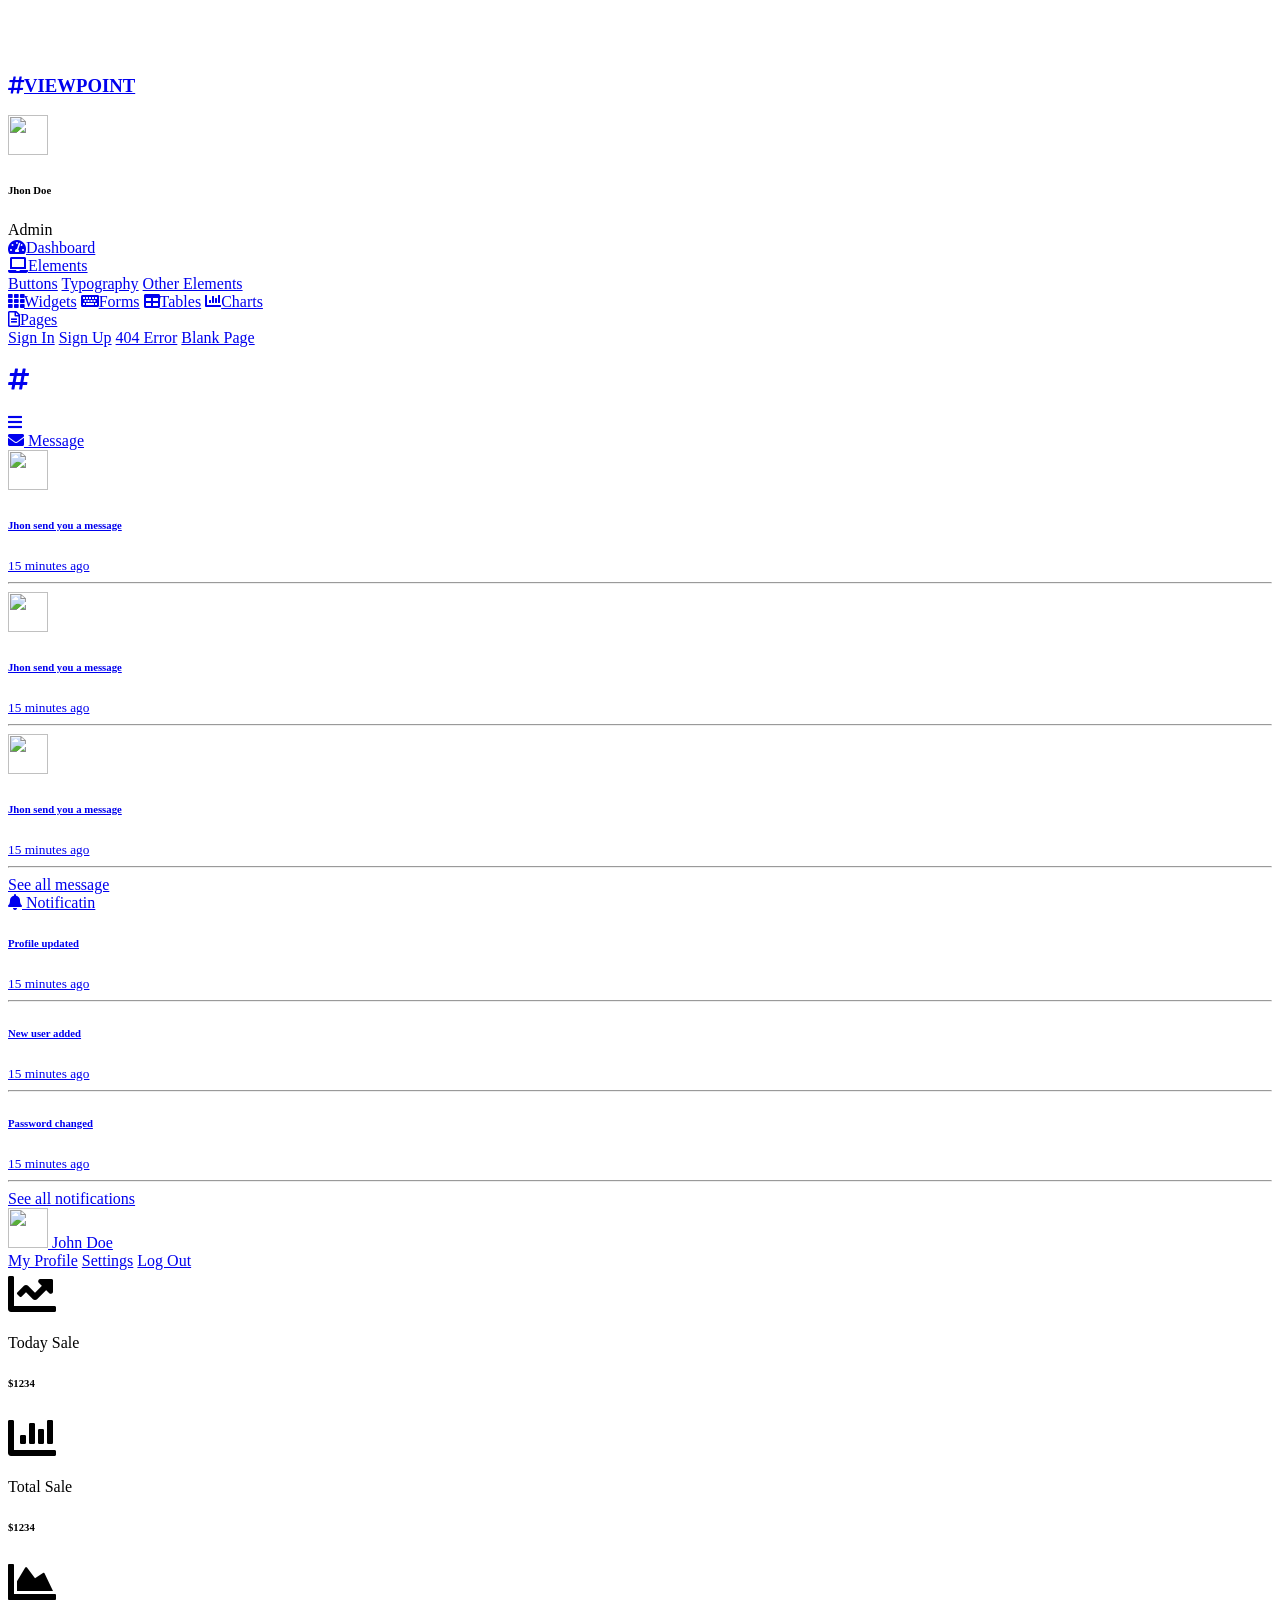
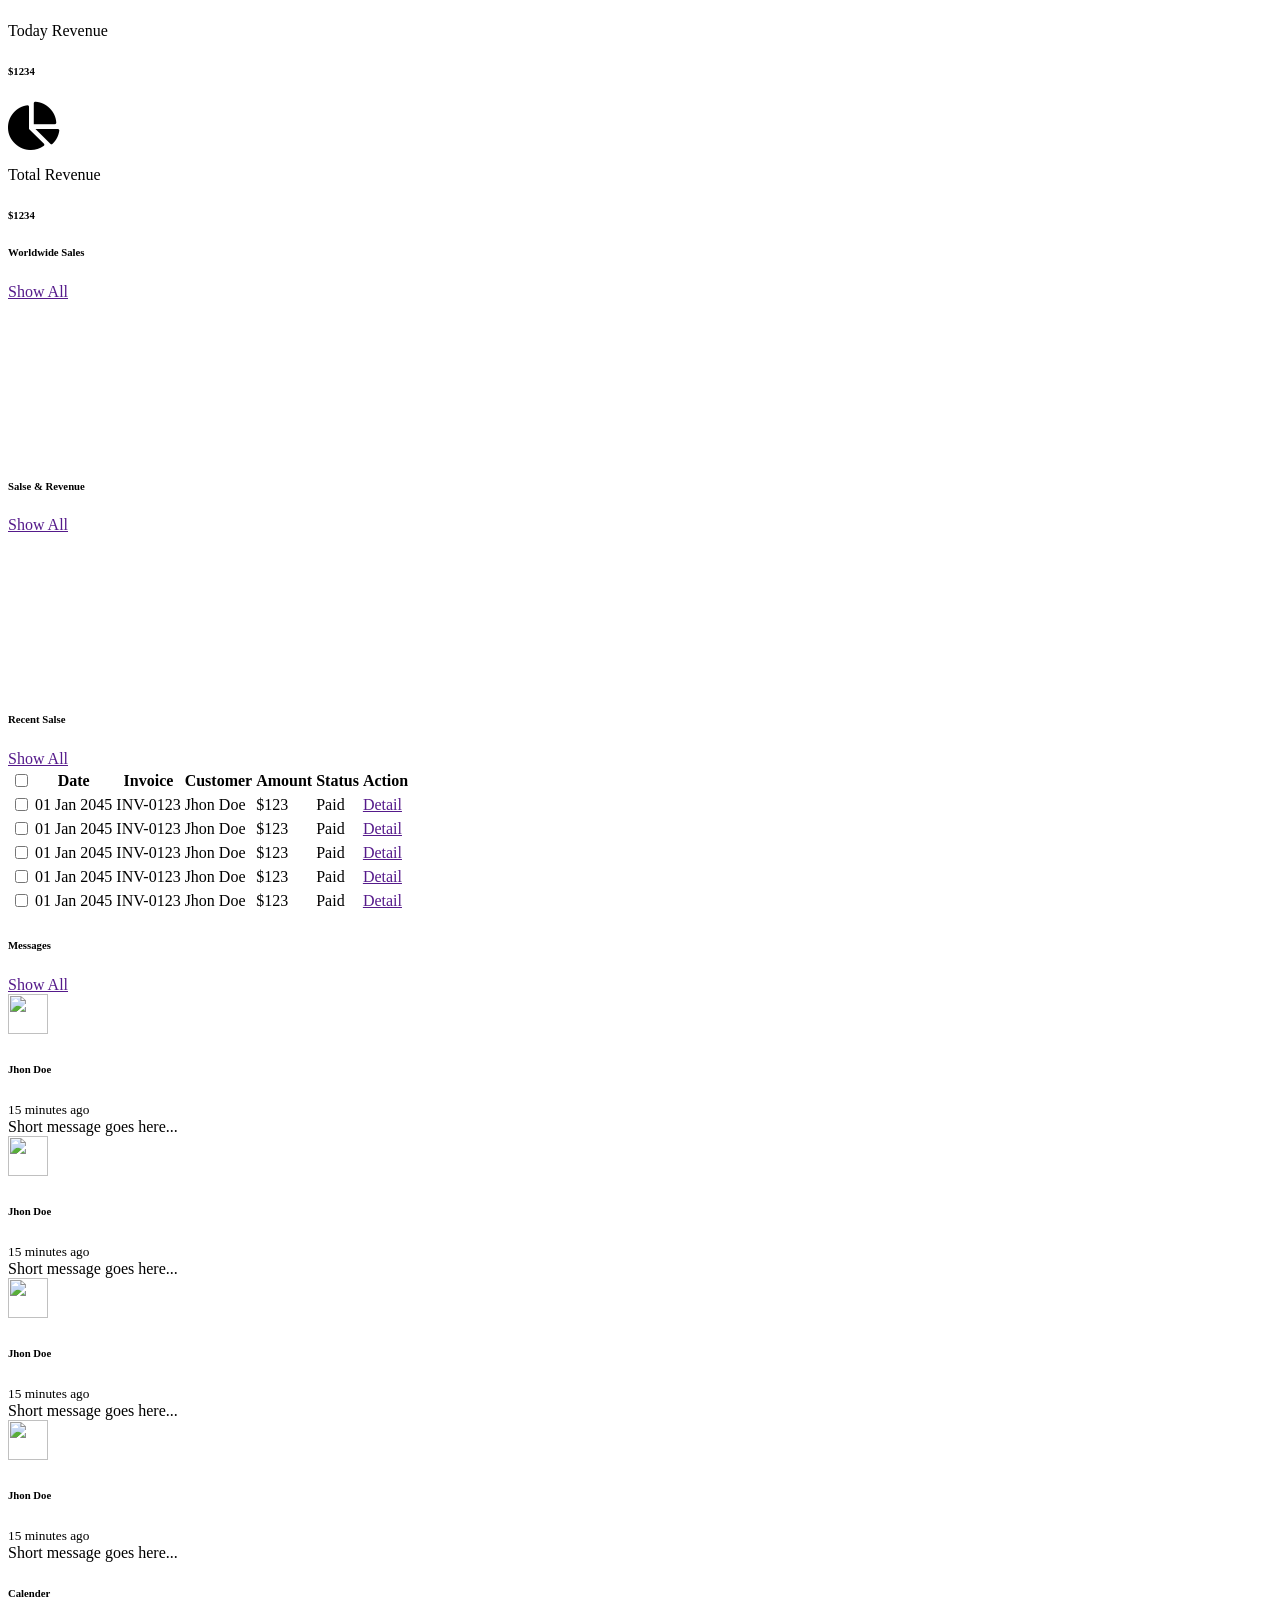
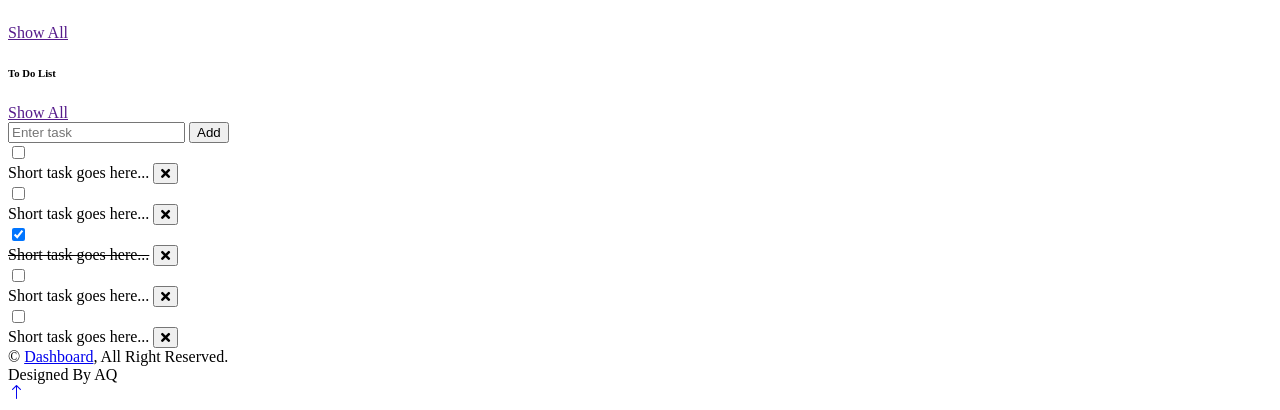
==== dashboard/index.html @ 9e5214a7 "Create index.html" ====
<!DOCTYPE html>
<html lang="en">

<head>
    <meta charset="utf-8">
    <title>Dashboard</title>
    <meta content="width=device-width, initial-scale=1.0" name="viewport">
    <meta content="" name="keywords">
    <meta content="" name="description">

    <!-- Favicon -->
    <link href="img/favicon.ico" rel="icon">

    <!-- Google Web Fonts -->
    <link rel="preconnect" href="https://fonts.googleapis.com">
    <link rel="preconnect" href="https://fonts.gstatic.com" crossorigin>
    <link href="https://fonts.googleapis.com/css2?family=Heebo:wght@400;500;600;700&display=swap" rel="stylesheet">
    
    <!-- Icon Font Stylesheet -->
    <link href="https://cdnjs.cloudflare.com/ajax/libs/font-awesome/5.10.0/css/all.min.css" rel="stylesheet">
    <link href="https://cdn.jsdelivr.net/npm/bootstrap-icons@1.4.1/font/bootstrap-icons.css" rel="stylesheet">

    <!-- Libraries Stylesheet -->
    <link href="lib/owlcarousel/assets/owl.carousel.min.css" rel="stylesheet">
    <link href="lib/tempusdominus/css/tempusdominus-bootstrap-4.min.css" rel="stylesheet" />

    <!-- Customized Bootstrap Stylesheet -->
    <link href="css/bootstrap.min.css" rel="stylesheet">

    <!-- Template Stylesheet -->
    <link href="css/style.css" rel="stylesheet">
</head>

<body>
    <div class="container-fluid position-relative bg-white d-flex p-0">
        <!-- Spinner Start -->
        <div id="spinner" class="show bg-white position-fixed translate-middle w-100 vh-100 top-50 start-50 d-flex align-items-center justify-content-center">
            <div class="spinner-border text-primary" style="width: 3rem; height: 3rem;" role="status">
                <span class="sr-only">Loading...</span>
            </div>
        </div>
        <!-- Spinner End -->


        <!-- Sidebar Start -->
        <div class="sidebar pe-4 pb-3">
            <nav class="navbar bg-light navbar-light">
                <a href="index.html" class="navbar-brand mx-4 mb-3">
                    <h3 class="text-primary"><i class="fa fa-hashtag me-2"></i>VIEWPOINT</h3>
                </a>
                <div class="d-flex align-items-center ms-4 mb-4">
                    <div class="position-relative">
                        <img class="rounded-circle" src="img/user.jpg" alt="" style="width: 40px; height: 40px;">
                        <div class="bg-success rounded-circle border border-2 border-white position-absolute end-0 bottom-0 p-1"></div>
                    </div>
                    <div class="ms-3">
                        <h6 class="mb-0">Jhon Doe</h6>
                        <span>Admin</span>
                    </div>
                </div>
                <div class="navbar-nav w-100">
                    <a href="index.html" class="nav-item nav-link active"><i class="fa fa-tachometer-alt me-2"></i>Dashboard</a>
                    <div class="nav-item dropdown">
                        <a href="#" class="nav-link dropdown-toggle" data-bs-toggle="dropdown"><i class="fa fa-laptop me-2"></i>Elements</a>
                        <div class="dropdown-menu bg-transparent border-0">
                            <a href="button.html" class="dropdown-item">Buttons</a>
                            <a href="typography.html" class="dropdown-item">Typography</a>
                            <a href="element.html" class="dropdown-item">Other Elements</a>
                        </div>
                    </div>
                    <a href="widget.html" class="nav-item nav-link"><i class="fa fa-th me-2"></i>Widgets</a>
                    <a href="form.html" class="nav-item nav-link"><i class="fa fa-keyboard me-2"></i>Forms</a>
                    <a href="table.html" class="nav-item nav-link"><i class="fa fa-table me-2"></i>Tables</a>
                    <a href="chart.html" class="nav-item nav-link"><i class="fa fa-chart-bar me-2"></i>Charts</a>
                    <div class="nav-item dropdown">
                        <a href="#" class="nav-link dropdown-toggle" data-bs-toggle="dropdown"><i class="far fa-file-alt me-2"></i>Pages</a>
                        <div class="dropdown-menu bg-transparent border-0">
                            <a href="signin.html" class="dropdown-item">Sign In</a>
                            <a href="signup.html" class="dropdown-item">Sign Up</a>
                            <a href="404.html" class="dropdown-item">404 Error</a>
                            <a href="blank.html" class="dropdown-item">Blank Page</a>
                        </div>
                    </div>
                </div>
            </nav>
        </div>
        <!-- Sidebar End -->


        <!-- Content Start -->
        <div class="content">
            <!-- Navbar Start -->
            <nav class="navbar navbar-expand bg-light navbar-light sticky-top px-4 py-0">
                <a href="index.html" class="navbar-brand d-flex d-lg-none me-4">
                    <h2 class="text-primary mb-0"><i class="fa fa-hashtag"></i></h2>
                </a>
                <a href="#" class="sidebar-toggler flex-shrink-0">
                    <i class="fa fa-bars"></i>
                </a>
                <!-- <form class="d-none d-md-flex ms-4">
                    <input class="form-control border-0" type="search" placeholder="Search">
                </form> -->
                <div class="navbar-nav align-items-center ms-auto">
                    <div class="nav-item dropdown">
                        <a href="#" class="nav-link dropdown-toggle" data-bs-toggle="dropdown">
                            <i class="fa fa-envelope me-lg-2"></i>
                            <span class="d-none d-lg-inline-flex">Message</span>
                        </a>
                        <div class="dropdown-menu dropdown-menu-end bg-light border-0 rounded-0 rounded-bottom m-0">
                            <a href="#" class="dropdown-item">
                                <div class="d-flex align-items-center">
                                    <img class="rounded-circle" src="img/user.jpg" alt="" style="width: 40px; height: 40px;">
                                    <div class="ms-2">
                                        <h6 class="fw-normal mb-0">Jhon send you a message</h6>
                                        <small>15 minutes ago</small>
                                    </div>
                                </div>
                            </a>
                            <hr class="dropdown-divider">
                            <a href="#" class="dropdown-item">
                                <div class="d-flex align-items-center">
                                    <img class="rounded-circle" src="img/user.jpg" alt="" style="width: 40px; height: 40px;">
                                    <div class="ms-2">
                                        <h6 class="fw-normal mb-0">Jhon send you a message</h6>
                                        <small>15 minutes ago</small>
                                    </div>
                                </div>
                            </a>
                            <hr class="dropdown-divider">
                            <a href="#" class="dropdown-item">
                                <div class="d-flex align-items-center">
                                    <img class="rounded-circle" src="img/user.jpg" alt="" style="width: 40px; height: 40px;">
                                    <div class="ms-2">
                                        <h6 class="fw-normal mb-0">Jhon send you a message</h6>
                                        <small>15 minutes ago</small>
                                    </div>
                                </div>
                            </a>
                            <hr class="dropdown-divider">
                            <a href="#" class="dropdown-item text-center">See all message</a>
                        </div>
                    </div>
                    <div class="nav-item dropdown">
                        <a href="#" class="nav-link dropdown-toggle" data-bs-toggle="dropdown">
                            <i class="fa fa-bell me-lg-2"></i>
                            <span class="d-none d-lg-inline-flex">Notificatin</span>
                        </a>
                        <div class="dropdown-menu dropdown-menu-end bg-light border-0 rounded-0 rounded-bottom m-0">
                            <a href="#" class="dropdown-item">
                                <h6 class="fw-normal mb-0">Profile updated</h6>
                                <small>15 minutes ago</small>
                            </a>
                            <hr class="dropdown-divider">
                            <a href="#" class="dropdown-item">
                                <h6 class="fw-normal mb-0">New user added</h6>
                                <small>15 minutes ago</small>
                            </a>
                            <hr class="dropdown-divider">
                            <a href="#" class="dropdown-item">
                                <h6 class="fw-normal mb-0">Password changed</h6>
                                <small>15 minutes ago</small>
                            </a>
                            <hr class="dropdown-divider">
                            <a href="#" class="dropdown-item text-center">See all notifications</a>
                        </div>
                    </div>
                    <div class="nav-item dropdown">
                        <a href="#" class="nav-link dropdown-toggle" data-bs-toggle="dropdown">
                            <img class="rounded-circle me-lg-2" src="img/user.jpg" alt="" style="width: 40px; height: 40px;">
                            <span class="d-none d-lg-inline-flex">John Doe</span>
                        </a>
                        <div class="dropdown-menu dropdown-menu-end bg-light border-0 rounded-0 rounded-bottom m-0">
                            <a href="#" class="dropdown-item">My Profile</a>
                            <a href="#" class="dropdown-item">Settings</a>
                            <a href="#" class="dropdown-item">Log Out</a>
                        </div>
                    </div>
                </div>
            </nav>
            <!-- Navbar End -->


            <!-- Sale & Revenue Start -->
            <div class="container-fluid pt-4 px-4">
                <div class="row g-4">
                    <div class="col-sm-6 col-xl-3">
                        <div class="bg-light rounded d-flex align-items-center justify-content-between p-4">
                            <i class="fa fa-chart-line fa-3x text-primary"></i>
                            <div class="ms-3">
                                <p class="mb-2">Today Sale</p>
                                <h6 class="mb-0">$1234</h6>
                            </div>
                        </div>
                    </div>
                    <div class="col-sm-6 col-xl-3">
                        <div class="bg-light rounded d-flex align-items-center justify-content-between p-4">
                            <i class="fa fa-chart-bar fa-3x text-primary"></i>
                            <div class="ms-3">
                                <p class="mb-2">Total Sale</p>
                                <h6 class="mb-0">$1234</h6>
                            </div>
                        </div>
                    </div>
                    <div class="col-sm-6 col-xl-3">
                        <div class="bg-light rounded d-flex align-items-center justify-content-between p-4">
                            <i class="fa fa-chart-area fa-3x text-primary"></i>
                            <div class="ms-3">
                                <p class="mb-2">Today Revenue</p>
                                <h6 class="mb-0">$1234</h6>
                            </div>
                        </div>
                    </div>
                    <div class="col-sm-6 col-xl-3">
                        <div class="bg-light rounded d-flex align-items-center justify-content-between p-4">
                            <i class="fa fa-chart-pie fa-3x text-primary"></i>
                            <div class="ms-3">
                                <p class="mb-2">Total Revenue</p>
                                <h6 class="mb-0">$1234</h6>
                            </div>
                        </div>
                    </div>
                </div>
            </div>
            <!-- Sale & Revenue End -->


            <!-- Sales Chart Start -->
            <div class="container-fluid pt-4 px-4">
                <div class="row g-4">
                    <div class="col-sm-12 col-xl-6">
                        <div class="bg-light text-center rounded p-4">
                            <div class="d-flex align-items-center justify-content-between mb-4">
                                <h6 class="mb-0">Worldwide Sales</h6>
                                <a href="">Show All</a>
                            </div>
                            <canvas id="worldwide-sales"></canvas>
                        </div>
                    </div>
                    <div class="col-sm-12 col-xl-6">
                        <div class="bg-light text-center rounded p-4">
                            <div class="d-flex align-items-center justify-content-between mb-4">
                                <h6 class="mb-0">Salse & Revenue</h6>
                                <a href="">Show All</a>
                            </div>
                            <canvas id="salse-revenue"></canvas>
                        </div>
                    </div>
                </div>
            </div>
            <!-- Sales Chart End -->


            <!-- Recent Sales Start -->
            <div class="container-fluid pt-4 px-4">
                <div class="bg-light text-center rounded p-4">
                    <div class="d-flex align-items-center justify-content-between mb-4">
                        <h6 class="mb-0">Recent Salse</h6>
                        <a href="">Show All</a>
                    </div>
                    <div class="table-responsive">
                        <table class="table text-start align-middle table-bordered table-hover mb-0">
                            <thead>
                                <tr class="text-dark">
                                    <th scope="col"><input class="form-check-input" type="checkbox"></th>
                                    <th scope="col">Date</th>
                                    <th scope="col">Invoice</th>
                                    <th scope="col">Customer</th>
                                    <th scope="col">Amount</th>
                                    <th scope="col">Status</th>
                                    <th scope="col">Action</th>
                                </tr>
                            </thead>
                            <tbody>
                                <tr>
                                    <td><input class="form-check-input" type="checkbox"></td>
                                    <td>01 Jan 2045</td>
                                    <td>INV-0123</td>
                                    <td>Jhon Doe</td>
                                    <td>$123</td>
                                    <td>Paid</td>
                                    <td><a class="btn btn-sm btn-primary" href="">Detail</a></td>
                                </tr>
                                <tr>
                                    <td><input class="form-check-input" type="checkbox"></td>
                                    <td>01 Jan 2045</td>
                                    <td>INV-0123</td>
                                    <td>Jhon Doe</td>
                                    <td>$123</td>
                                    <td>Paid</td>
                                    <td><a class="btn btn-sm btn-primary" href="">Detail</a></td>
                                </tr>
                                <tr>
                                    <td><input class="form-check-input" type="checkbox"></td>
                                    <td>01 Jan 2045</td>
                                    <td>INV-0123</td>
                                    <td>Jhon Doe</td>
                                    <td>$123</td>
                                    <td>Paid</td>
                                    <td><a class="btn btn-sm btn-primary" href="">Detail</a></td>
                                </tr>
                                <tr>
                                    <td><input class="form-check-input" type="checkbox"></td>
                                    <td>01 Jan 2045</td>
                                    <td>INV-0123</td>
                                    <td>Jhon Doe</td>
                                    <td>$123</td>
                                    <td>Paid</td>
                                    <td><a class="btn btn-sm btn-primary" href="">Detail</a></td>
                                </tr>
                                <tr>
                                    <td><input class="form-check-input" type="checkbox"></td>
                                    <td>01 Jan 2045</td>
                                    <td>INV-0123</td>
                                    <td>Jhon Doe</td>
                                    <td>$123</td>
                                    <td>Paid</td>
                                    <td><a class="btn btn-sm btn-primary" href="">Detail</a></td>
                                </tr>
                            </tbody>
                        </table>
                    </div>
                </div>
            </div>
            <!-- Recent Sales End -->


            <!-- Widgets Start -->
            <div class="container-fluid pt-4 px-4">
                <div class="row g-4">
                    <div class="col-sm-12 col-md-6 col-xl-4">
                        <div class="h-100 bg-light rounded p-4">
                            <div class="d-flex align-items-center justify-content-between mb-2">
                                <h6 class="mb-0">Messages</h6>
                                <a href="">Show All</a>
                            </div>
                            <div class="d-flex align-items-center border-bottom py-3">
                                <img class="rounded-circle flex-shrink-0" src="img/user.jpg" alt="" style="width: 40px; height: 40px;">
                                <div class="w-100 ms-3">
                                    <div class="d-flex w-100 justify-content-between">
                                        <h6 class="mb-0">Jhon Doe</h6>
                                        <small>15 minutes ago</small>
                                    </div>
                                    <span>Short message goes here...</span>
                                </div>
                            </div>
                            <div class="d-flex align-items-center border-bottom py-3">
                                <img class="rounded-circle flex-shrink-0" src="img/user.jpg" alt="" style="width: 40px; height: 40px;">
                                <div class="w-100 ms-3">
                                    <div class="d-flex w-100 justify-content-between">
                                        <h6 class="mb-0">Jhon Doe</h6>
                                        <small>15 minutes ago</small>
                                    </div>
                                    <span>Short message goes here...</span>
                                </div>
                            </div>
                            <div class="d-flex align-items-center border-bottom py-3">
                                <img class="rounded-circle flex-shrink-0" src="img/user.jpg" alt="" style="width: 40px; height: 40px;">
                                <div class="w-100 ms-3">
                                    <div class="d-flex w-100 justify-content-between">
                                        <h6 class="mb-0">Jhon Doe</h6>
                                        <small>15 minutes ago</small>
                                    </div>
                                    <span>Short message goes here...</span>
                                </div>
                            </div>
                            <div class="d-flex align-items-center pt-3">
                                <img class="rounded-circle flex-shrink-0" src="img/user.jpg" alt="" style="width: 40px; height: 40px;">
                                <div class="w-100 ms-3">
                                    <div class="d-flex w-100 justify-content-between">
                                        <h6 class="mb-0">Jhon Doe</h6>
                                        <small>15 minutes ago</small>
                                    </div>
                                    <span>Short message goes here...</span>
                                </div>
                            </div>
                        </div>
                    </div>
                    <div class="col-sm-12 col-md-6 col-xl-4">
                        <div class="h-100 bg-light rounded p-4">
                            <div class="d-flex align-items-center justify-content-between mb-4">
                                <h6 class="mb-0">Calender</h6>
                                <a href="">Show All</a>
                            </div>
                            <div id="calender"></div>
                        </div>
                    </div>
                    <div class="col-sm-12 col-md-6 col-xl-4">
                        <div class="h-100 bg-light rounded p-4">
                            <div class="d-flex align-items-center justify-content-between mb-4">
                                <h6 class="mb-0">To Do List</h6>
                                <a href="">Show All</a>
                            </div>
                            <div class="d-flex mb-2">
                                <input class="form-control bg-transparent" type="text" placeholder="Enter task">
                                <button type="button" class="btn btn-primary ms-2">Add</button>
                            </div>
                            <div class="d-flex align-items-center border-bottom py-2">
                                <input class="form-check-input m-0" type="checkbox">
                                <div class="w-100 ms-3">
                                    <div class="d-flex w-100 align-items-center justify-content-between">
                                        <span>Short task goes here...</span>
                                        <button class="btn btn-sm"><i class="fa fa-times"></i></button>
                                    </div>
                                </div>
                            </div>
                            <div class="d-flex align-items-center border-bottom py-2">
                                <input class="form-check-input m-0" type="checkbox">
                                <div class="w-100 ms-3">
                                    <div class="d-flex w-100 align-items-center justify-content-between">
                                        <span>Short task goes here...</span>
                                        <button class="btn btn-sm"><i class="fa fa-times"></i></button>
                                    </div>
                                </div>
                            </div>
                            <div class="d-flex align-items-center border-bottom py-2">
                                <input class="form-check-input m-0" type="checkbox" checked>
                                <div class="w-100 ms-3">
                                    <div class="d-flex w-100 align-items-center justify-content-between">
                                        <span><del>Short task goes here...</del></span>
                                        <button class="btn btn-sm text-primary"><i class="fa fa-times"></i></button>
                                    </div>
                                </div>
                            </div>
                            <div class="d-flex align-items-center border-bottom py-2">
                                <input class="form-check-input m-0" type="checkbox">
                                <div class="w-100 ms-3">
                                    <div class="d-flex w-100 align-items-center justify-content-between">
                                        <span>Short task goes here...</span>
                                        <button class="btn btn-sm"><i class="fa fa-times"></i></button>
                                    </div>
                                </div>
                            </div>
                            <div class="d-flex align-items-center pt-2">
                                <input class="form-check-input m-0" type="checkbox">
                                <div class="w-100 ms-3">
                                    <div class="d-flex w-100 align-items-center justify-content-between">
                                        <span>Short task goes here...</span>
                                        <button class="btn btn-sm"><i class="fa fa-times"></i></button>
                                    </div>
                                </div>
                            </div>
                        </div>
                    </div>
                </div>
            </div>
            <!-- Widgets End -->


            <!-- Footer Start -->
            <div class="container-fluid pt-4 px-4">
                <div class="bg-light rounded-top p-4">
                    <div class="row">
                        <div class="col-12 col-sm-6 text-center text-sm-start">
                            &copy; <a href="#">Dashboard</a>, All Right Reserved. 
                        </div>
                        <div class="col-12 col-sm-6 text-center text-sm-end">
                            Designed By AQ
                        </div>
                    </div>
                </div>
            </div>
            <!-- Footer End -->
        </div>
        <!-- Content End -->


        <!-- Back to Top -->
        <a href="#" class="btn btn-lg btn-primary btn-lg-square back-to-top"><i class="bi bi-arrow-up"></i></a>
    </div>

    <!-- JavaScript Libraries -->
    <script src="https://code.jquery.com/jquery-3.4.1.min.js"></script>
    <script src="https://cdn.jsdelivr.net/npm/bootstrap@5.0.0/dist/js/bootstrap.bundle.min.js"></script>
    <script src="lib/chart/chart.min.js"></script>
    <script src="lib/easing/easing.min.js"></script>
    <script src="lib/waypoints/waypoints.min.js"></script>
    <script src="lib/owlcarousel/owl.carousel.min.js"></script>
    <script src="lib/tempusdominus/js/moment.min.js"></script>
    <script src="lib/tempusdominus/js/moment-timezone.min.js"></script>
    <script src="lib/tempusdominus/js/tempusdominus-bootstrap-4.min.js"></script>

    <!-- Template Javascript -->
    <script src="js/main.js"></script>
</body>

</html>
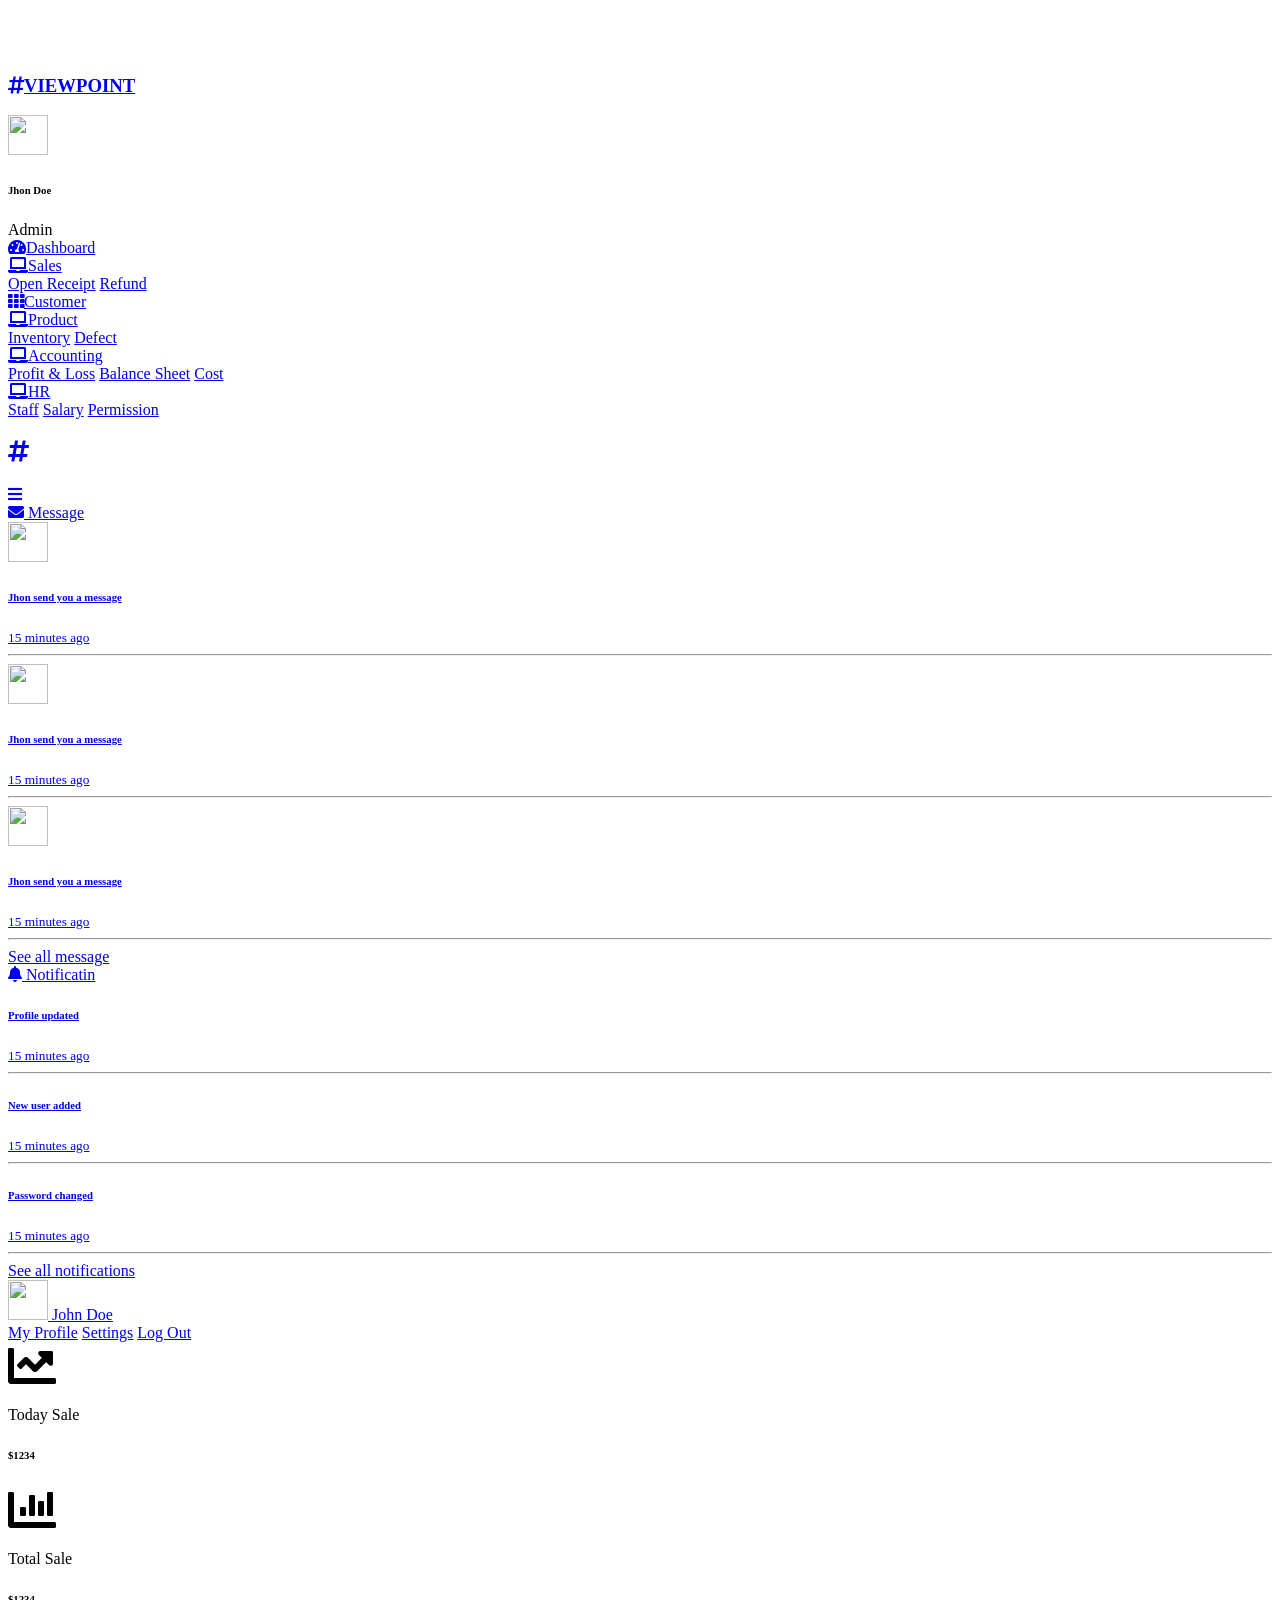
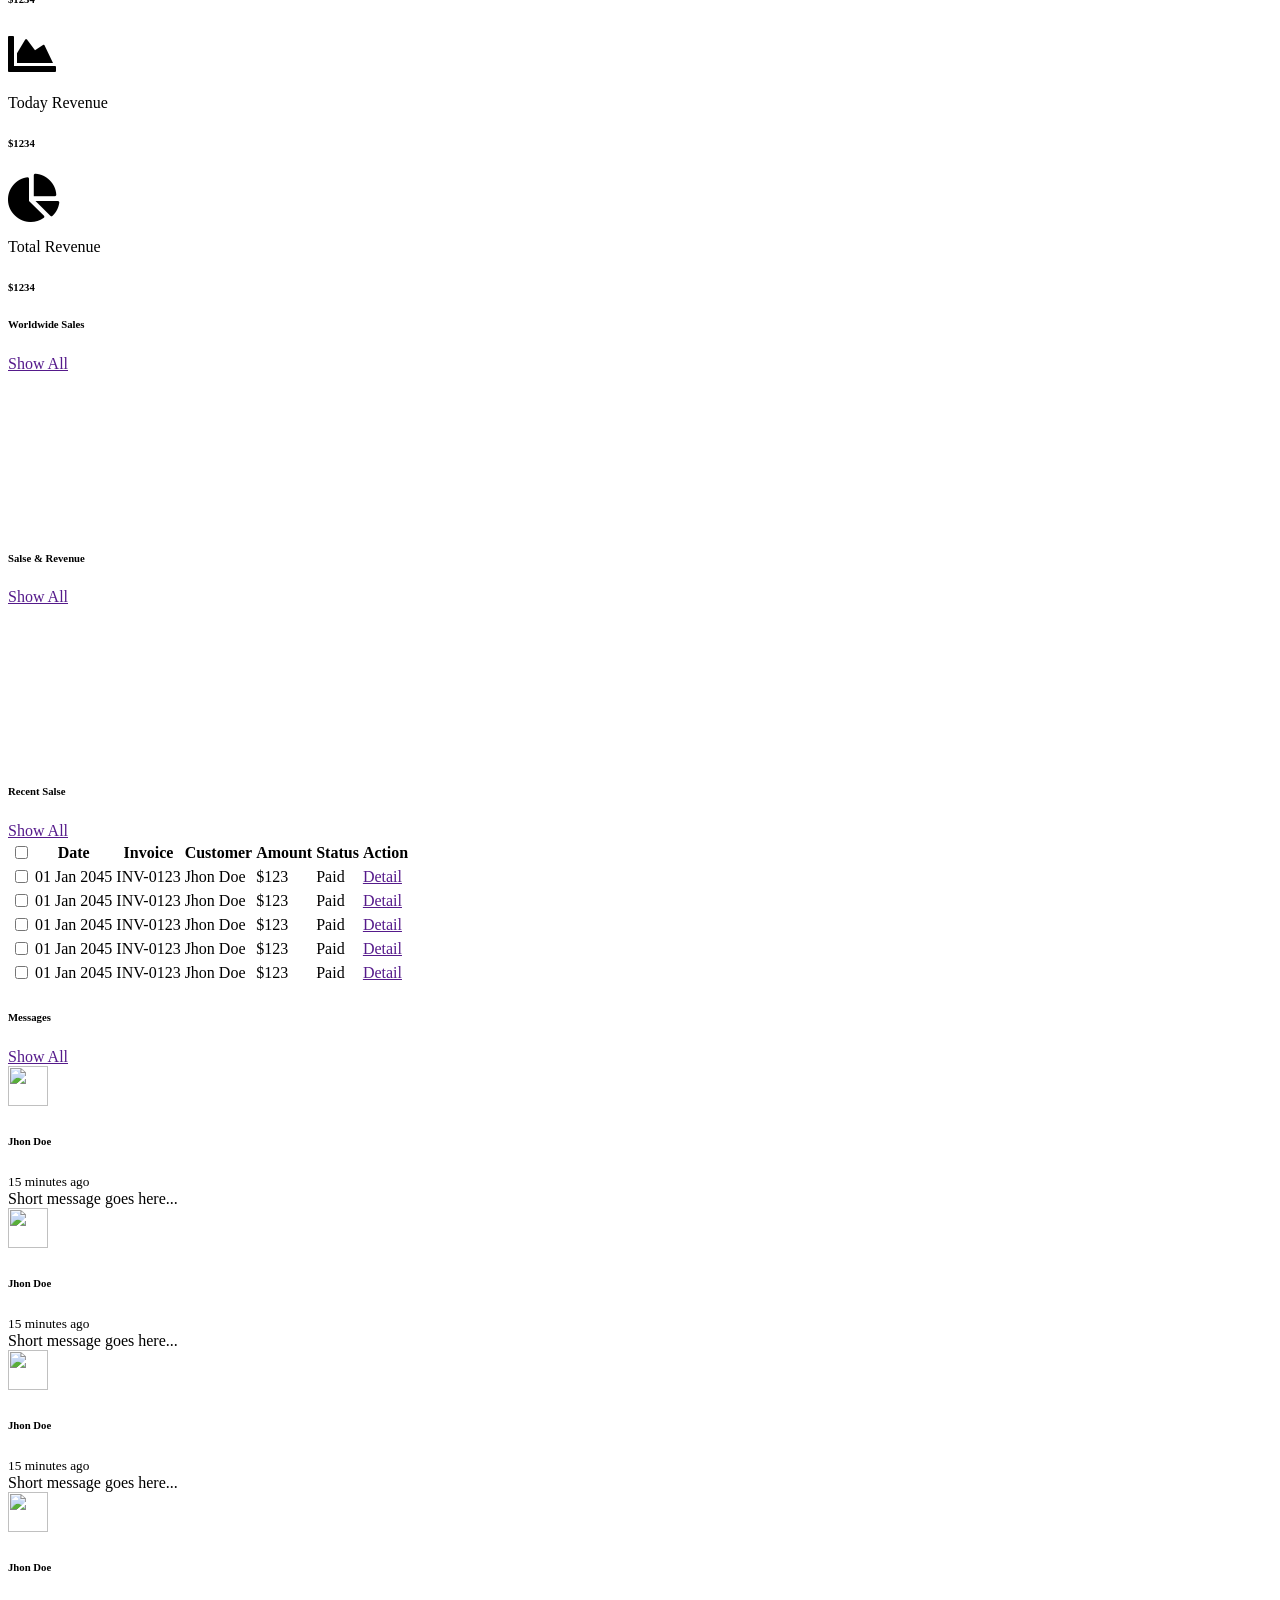
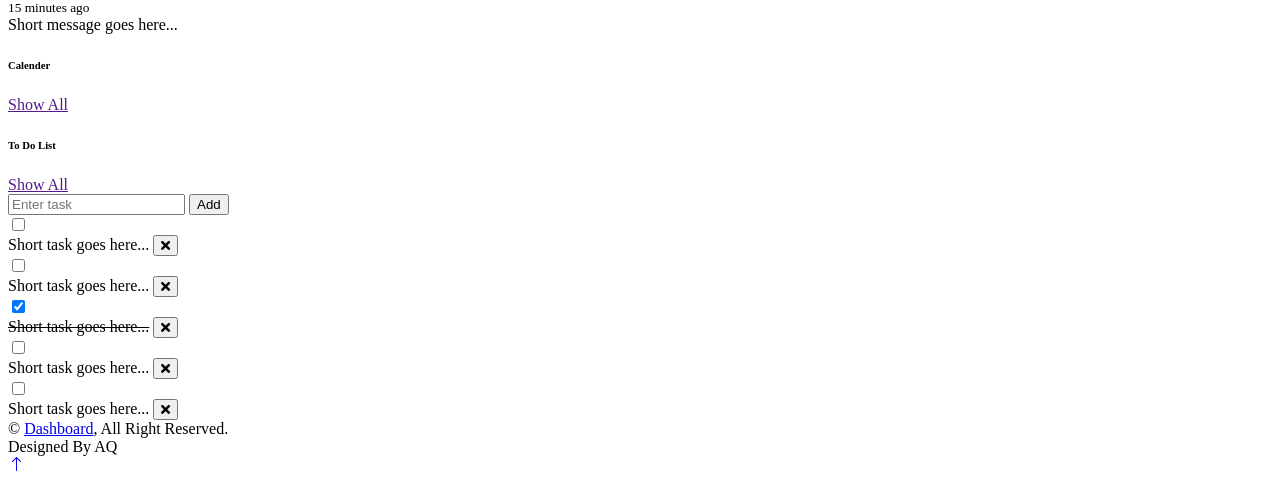
==== commit 6a05635c: "Update index.html" ====
--- a/dashboard/index.html
+++ b/dashboard/index.html
@@ -61,26 +61,36 @@
                 <div class="navbar-nav w-100">
                     <a href="index.html" class="nav-item nav-link active"><i class="fa fa-tachometer-alt me-2"></i>Dashboard</a>
                     <div class="nav-item dropdown">
-                        <a href="#" class="nav-link dropdown-toggle" data-bs-toggle="dropdown"><i class="fa fa-laptop me-2"></i>Elements</a>
+                        <a href="#" class="nav-link dropdown-toggle" data-bs-toggle="dropdown"><i class="fa fa-laptop me-2"></i>Sales</a>
                         <div class="dropdown-menu bg-transparent border-0">
-                            <a href="button.html" class="dropdown-item">Buttons</a>
-                            <a href="typography.html" class="dropdown-item">Typography</a>
-                            <a href="element.html" class="dropdown-item">Other Elements</a>
-                        </div>
-                    </div>
-                    <a href="widget.html" class="nav-item nav-link"><i class="fa fa-th me-2"></i>Widgets</a>
-                    <a href="form.html" class="nav-item nav-link"><i class="fa fa-keyboard me-2"></i>Forms</a>
-                    <a href="table.html" class="nav-item nav-link"><i class="fa fa-table me-2"></i>Tables</a>
-                    <a href="chart.html" class="nav-item nav-link"><i class="fa fa-chart-bar me-2"></i>Charts</a>
-                    <div class="nav-item dropdown">
-                        <a href="#" class="nav-link dropdown-toggle" data-bs-toggle="dropdown"><i class="far fa-file-alt me-2"></i>Pages</a>
+                            <a href="receipt.html" class="dropdown-item">Open Receipt</a>
+                            <a href="refund.html" class="dropdown-item">Refund</a>                            
+                        </div>
+                    </div>
+                    <a href="widget.html" class="nav-item nav-link"><i class="fa fa-th me-2"></i>Customer</a>
+                    <div class="nav-item dropdown">
+                        <a href="#" class="nav-link dropdown-toggle" data-bs-toggle="dropdown"><i class="fa fa-laptop me-2"></i>Product</a>
                         <div class="dropdown-menu bg-transparent border-0">
-                            <a href="signin.html" class="dropdown-item">Sign In</a>
-                            <a href="signup.html" class="dropdown-item">Sign Up</a>
-                            <a href="404.html" class="dropdown-item">404 Error</a>
-                            <a href="blank.html" class="dropdown-item">Blank Page</a>
-                        </div>
-                    </div>
+                            <a href="inventory.html" class="dropdown-item">Inventory</a>
+                            <a href="defect.html" class="dropdown-item">Defect</a>                            
+                        </div>
+                    </div>
+                    <div class="nav-item dropdown">
+                        <a href="#" class="nav-link dropdown-toggle" data-bs-toggle="dropdown"><i class="fa fa-laptop me-2"></i>Accounting</a>
+                        <div class="dropdown-menu bg-transparent border-0">
+                            <a href="pl.html" class="dropdown-item">Profit & Loss</a>
+                            <a href="bal.html" class="dropdown-item">Balance Sheet</a>  
+                            <a href="cost.html" class="dropdown-item">Cost</a>                            
+                        </div>
+                    </div>
+                    <div class="nav-item dropdown">
+                        <a href="#" class="nav-link dropdown-toggle" data-bs-toggle="dropdown"><i class="fa fa-laptop me-2"></i>HR</a>
+                        <div class="dropdown-menu bg-transparent border-0">
+                            <a href="staff.html" class="dropdown-item">Staff</a>
+                            <a href="salary.html" class="dropdown-item">Salary</a>  
+                            <a href="permission.html" class="dropdown-item">Permission</a>                           
+                        </div>
+                    </div>                    
                 </div>
             </nav>
         </div>
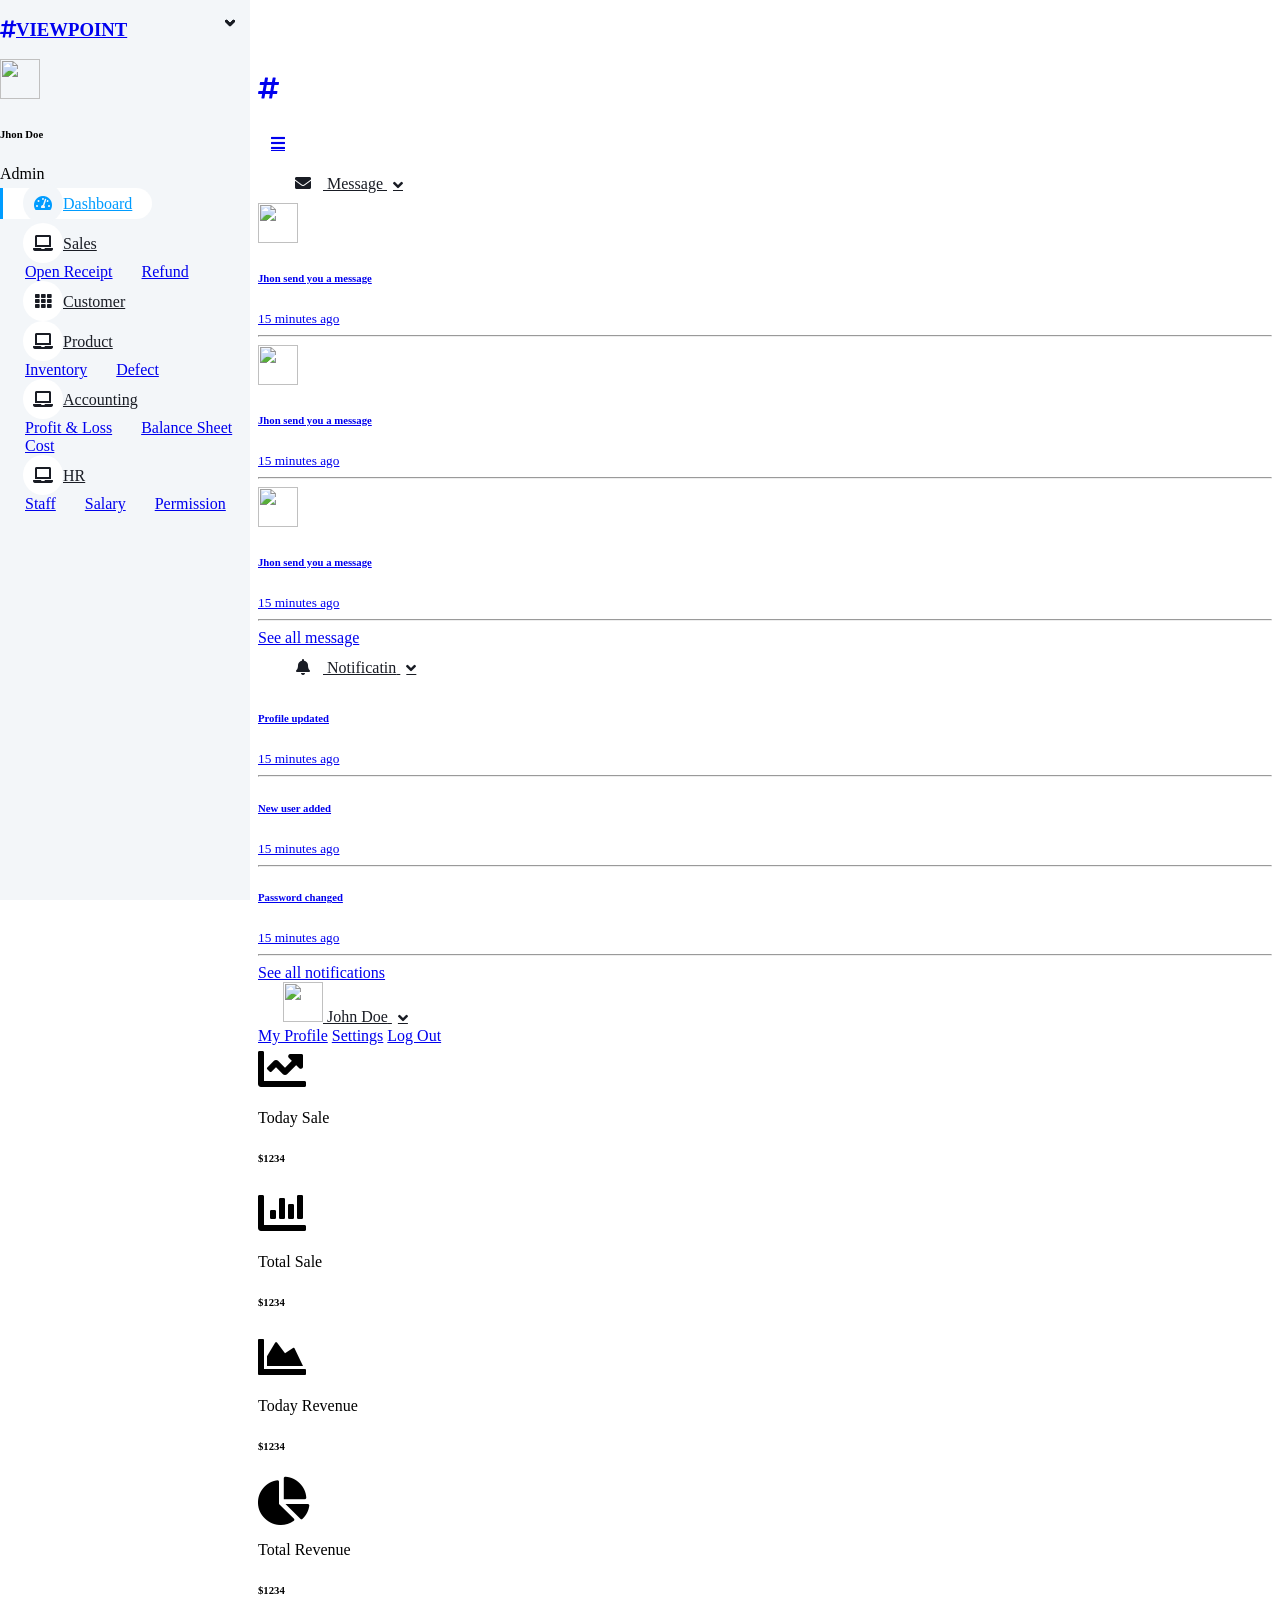
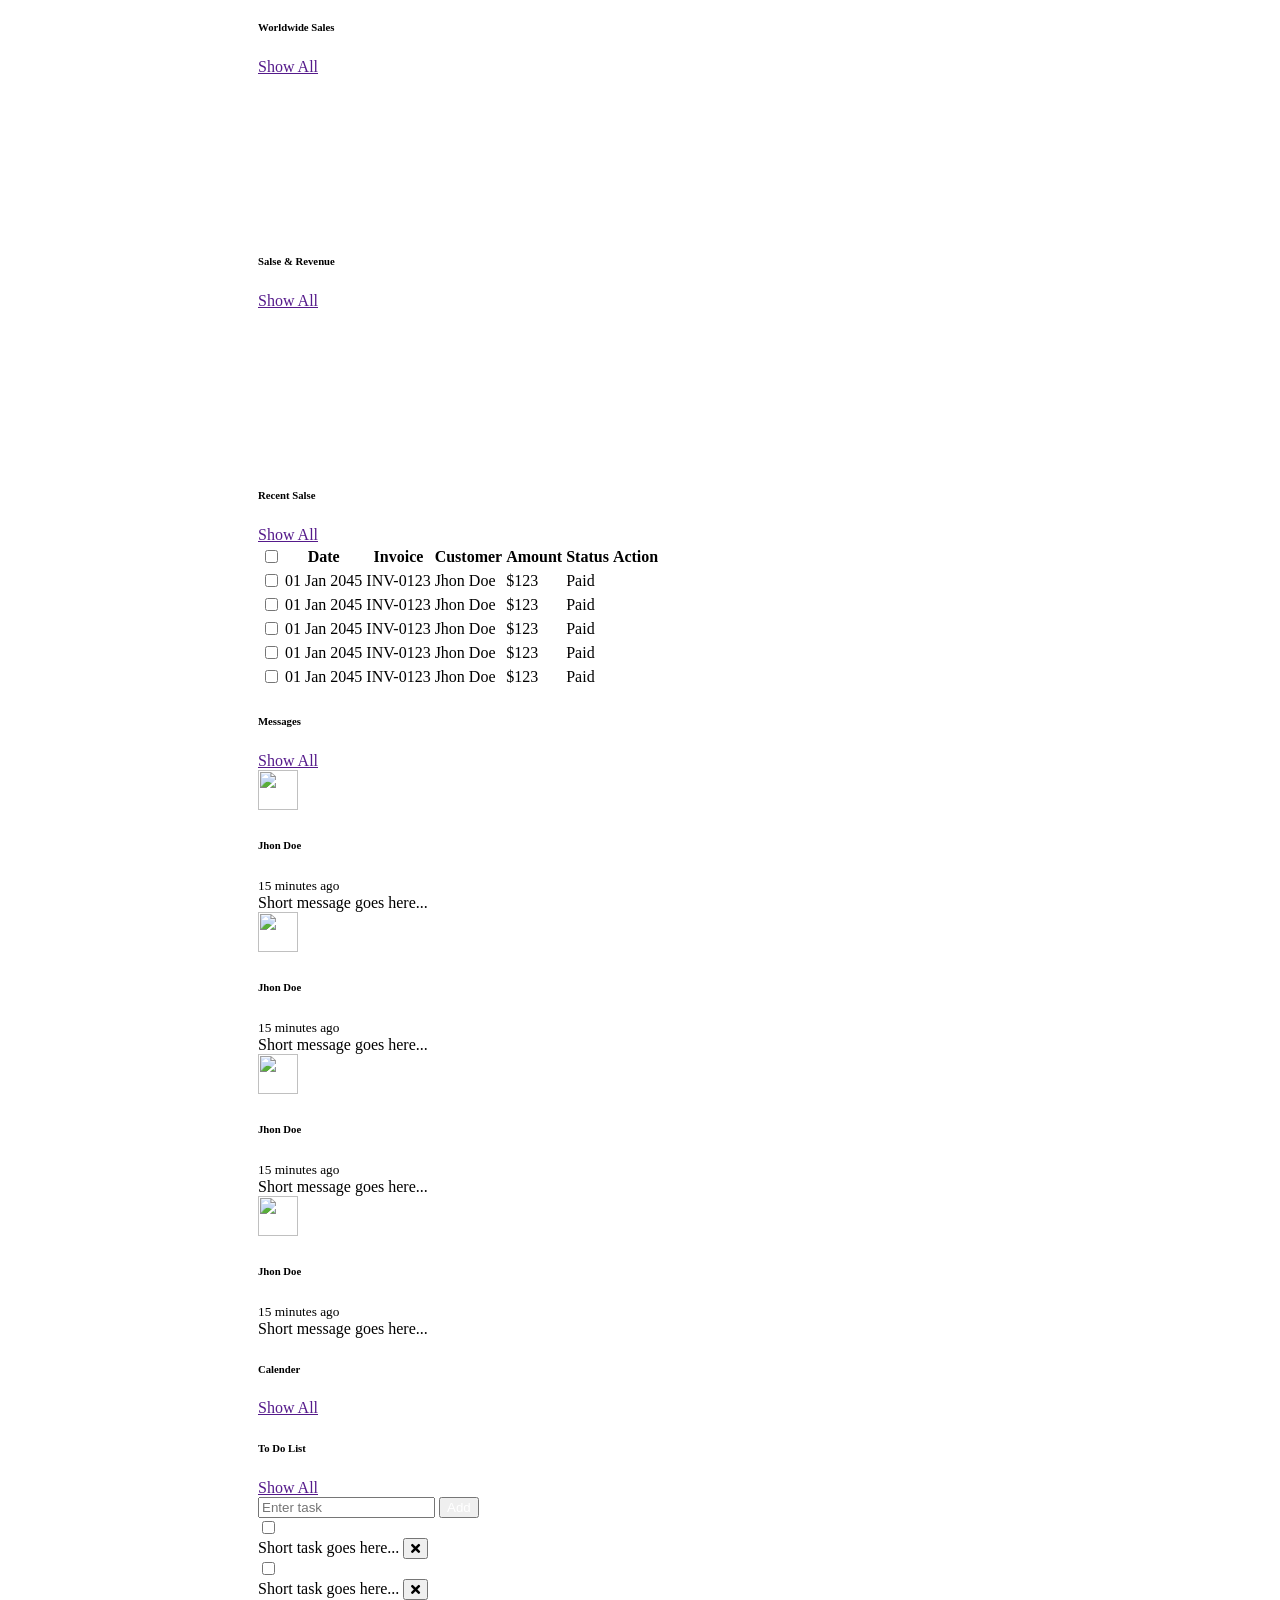
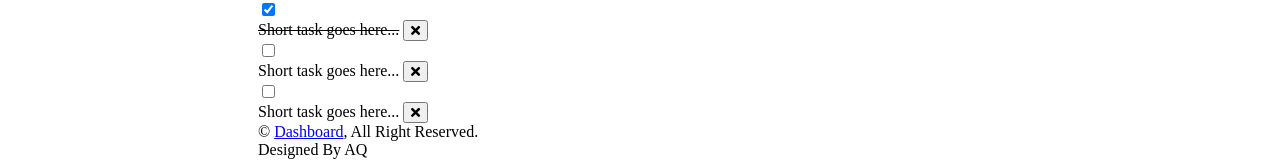
==== commit 26588803: "Update index.html" ====
--- a/dashboard/index.html
+++ b/dashboard/index.html
@@ -67,7 +67,7 @@
                             <a href="refund.html" class="dropdown-item">Refund</a>                            
                         </div>
                     </div>
-                    <a href="widget.html" class="nav-item nav-link"><i class="fa fa-th me-2"></i>Customer</a>
+                    <a href="form.html" class="nav-item nav-link"><i class="fa fa-th me-2"></i>Customer</a>
                     <div class="nav-item dropdown">
                         <a href="#" class="nav-link dropdown-toggle" data-bs-toggle="dropdown"><i class="fa fa-laptop me-2"></i>Product</a>
                         <div class="dropdown-menu bg-transparent border-0">
--- a/dashboard/css/style.css
+++ b/dashboard/css/style.css
@@ -0,0 +1,277 @@
+/********** Template CSS **********/
+:root {
+    --primary: #009CFF;
+    --light: #F3F6F9;
+    --dark: #191C24;
+}
+
+.back-to-top {
+    position: fixed;
+    display: none;
+    right: 45px;
+    bottom: 45px;
+    z-index: 99;
+}
+
+
+/*** Spinner ***/
+#spinner {
+    opacity: 0;
+    visibility: hidden;
+    transition: opacity .5s ease-out, visibility 0s linear .5s;
+    z-index: 99999;
+}
+
+#spinner.show {
+    transition: opacity .5s ease-out, visibility 0s linear 0s;
+    visibility: visible;
+    opacity: 1;
+}
+
+
+/*** Button ***/
+.btn {
+    transition: .5s;
+}
+
+.btn.btn-primary {
+    color: #FFFFFF;
+}
+
+.btn-square {
+    width: 38px;
+    height: 38px;
+}
+
+.btn-sm-square {
+    width: 32px;
+    height: 32px;
+}
+
+.btn-lg-square {
+    width: 48px;
+    height: 48px;
+}
+
+.btn-square,
+.btn-sm-square,
+.btn-lg-square {
+    padding: 0;
+    display: inline-flex;
+    align-items: center;
+    justify-content: center;
+    font-weight: normal;
+    border-radius: 50px;
+}
+
+
+/*** Layout ***/
+.sidebar {
+    position: fixed;
+    top: 0;
+    left: 0;
+    bottom: 0;
+    width: 250px;
+    height: 100vh;
+    overflow-y: auto;
+    background: var(--light);
+    transition: 0.5s;
+    z-index: 999;
+}
+
+.content {
+    margin-left: 250px;
+    min-height: 100vh;
+    background: #FFFFFF;
+    transition: 0.5s;
+}
+
+@media (min-width: 992px) {
+    .sidebar {
+        margin-left: 0;
+    }
+
+    .sidebar.open {
+        margin-left: -250px;
+    }
+
+    .content {
+        width: calc(100% - 250px);
+    }
+
+    .content.open {
+        width: 100%;
+        margin-left: 0;
+    }
+}
+
+@media (max-width: 991.98px) {
+    .sidebar {
+        margin-left: -250px;
+    }
+
+    .sidebar.open {
+        margin-left: 0;
+    }
+
+    .content {
+        width: 100%;
+        margin-left: 0;
+    }
+}
+
+
+/*** Navbar ***/
+.sidebar .navbar .navbar-nav .nav-link {
+    padding: 7px 20px;
+    color: var(--dark);
+    font-weight: 500;
+    border-left: 3px solid var(--light);
+    border-radius: 0 30px 30px 0;
+    outline: none;
+}
+
+.sidebar .navbar .navbar-nav .nav-link:hover,
+.sidebar .navbar .navbar-nav .nav-link.active {
+    color: var(--primary);
+    background: #FFFFFF;
+    border-color: var(--primary);
+}
+
+.sidebar .navbar .navbar-nav .nav-link i {
+    width: 40px;
+    height: 40px;
+    display: inline-flex;
+    align-items: center;
+    justify-content: center;
+    background: #FFFFFF;
+    border-radius: 40px;
+}
+
+.sidebar .navbar .navbar-nav .nav-link:hover i,
+.sidebar .navbar .navbar-nav .nav-link.active i {
+    background: var(--light);
+}
+
+.sidebar .navbar .dropdown-toggle::after {
+    position: absolute;
+    top: 15px;
+    right: 15px;
+    border: none;
+    content: "\f107";
+    font-family: "Font Awesome 5 Free";
+    font-weight: 900;
+    transition: .5s;
+}
+
+.sidebar .navbar .dropdown-toggle[aria-expanded=true]::after {
+    transform: rotate(-180deg);
+}
+
+.sidebar .navbar .dropdown-item {
+    padding-left: 25px;
+    border-radius: 0 30px 30px 0;
+}
+
+.content .navbar .navbar-nav .nav-link {
+    margin-left: 25px;
+    padding: 12px 0;
+    color: var(--dark);
+    outline: none;
+}
+
+.content .navbar .navbar-nav .nav-link:hover,
+.content .navbar .navbar-nav .nav-link.active {
+    color: var(--primary);
+}
+
+.content .navbar .sidebar-toggler,
+.content .navbar .navbar-nav .nav-link i {
+    width: 40px;
+    height: 40px;
+    display: inline-flex;
+    align-items: center;
+    justify-content: center;
+    background: #FFFFFF;
+    border-radius: 40px;
+}
+
+.content .navbar .dropdown-toggle::after {
+    margin-left: 6px;
+    vertical-align: middle;
+    border: none;
+    content: "\f107";
+    font-family: "Font Awesome 5 Free";
+    font-weight: 900;
+    transition: .5s;
+}
+
+.content .navbar .dropdown-toggle[aria-expanded=true]::after {
+    transform: rotate(-180deg);
+}
+
+@media (max-width: 575.98px) {
+    .content .navbar .navbar-nav .nav-link {
+        margin-left: 15px;
+    }
+}
+
+
+/*** Date Picker ***/
+.bootstrap-datetimepicker-widget.bottom {
+    top: auto !important;
+}
+
+.bootstrap-datetimepicker-widget .table * {
+    border-bottom-width: 0px;
+}
+
+.bootstrap-datetimepicker-widget .table th {
+    font-weight: 500;
+}
+
+.bootstrap-datetimepicker-widget.dropdown-menu {
+    padding: 10px;
+    border-radius: 2px;
+}
+
+.bootstrap-datetimepicker-widget table td.active,
+.bootstrap-datetimepicker-widget table td.active:hover {
+    background: var(--primary);
+}
+
+.bootstrap-datetimepicker-widget table td.today::before {
+    border-bottom-color: var(--primary);
+}
+
+
+/*** Testimonial ***/
+.progress .progress-bar {
+    width: 0px;
+    transition: 2s;
+}
+
+
+/*** Testimonial ***/
+.testimonial-carousel .owl-dots {
+    margin-top: 24px;
+    display: flex;
+    align-items: flex-end;
+    justify-content: center;
+}
+
+.testimonial-carousel .owl-dot {
+    position: relative;
+    display: inline-block;
+    margin: 0 5px;
+    width: 15px;
+    height: 15px;
+    border: 5px solid var(--primary);
+    border-radius: 15px;
+    transition: .5s;
+}
+
+.testimonial-carousel .owl-dot.active {
+    background: var(--dark);
+    border-color: var(--primary);
+}
